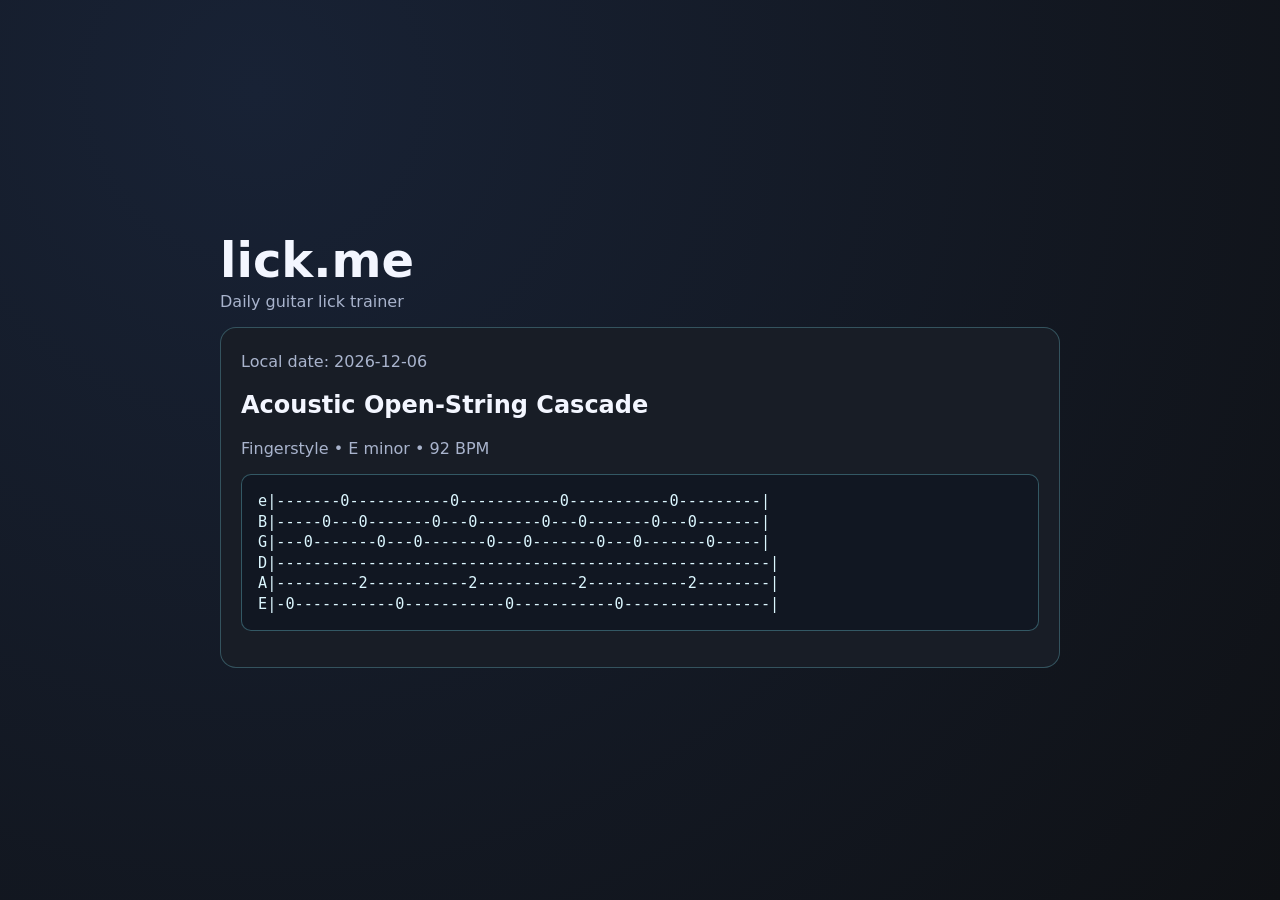
==== index.html @ 72597789 "feat: implement static daily lick picker and ASCII tab UI Agent-Logs-Url: https://github.com/tkjelsr" ====
<!doctype html>
<html lang="en">
  <head>
    <meta charset="UTF-8" />
    <meta name="viewport" content="width=device-width, initial-scale=1.0" />
    <title>lick.me — Daily Guitar Lick Trainer</title>
    <link rel="stylesheet" href="assets/style.css" />
  </head>
  <body>
    <main class="app">
      <h1>lick.me</h1>
      <p class="subtitle">Daily guitar lick trainer</p>

      <section class="card" aria-live="polite">
        <p id="date" class="meta"></p>
        <h2 id="title">Loading today’s lick…</h2>
        <p id="info" class="meta"></p>
        <pre id="tab" class="tab"></pre>
        <p id="error" class="error" hidden></p>
      </section>
    </main>

    <script src="assets/app.js" defer></script>
  </body>
</html>
---- assets/style.css ----
:root {
  color-scheme: dark;
  --bg: #0f1115;
  --card: #1a1f29;
  --text: #f3f6ff;
  --muted: #a9b4cd;
  --accent: #73d2de;
  --error: #ff9f9f;
}

* {
  box-sizing: border-box;
}

body {
  margin: 0;
  min-height: 100vh;
  font-family: Inter, system-ui, -apple-system, Segoe UI, Roboto, sans-serif;
  background: radial-gradient(circle at 20% 10%, #182235, var(--bg));
  color: var(--text);
  display: grid;
  place-items: center;
  padding: 1rem;
}

.app {
  width: min(100%, 840px);
}

h1 {
  margin: 0;
  font-size: clamp(2rem, 5vw, 3rem);
}

.subtitle {
  margin-top: 0.25rem;
  color: var(--muted);
}

.card {
  margin-top: 1rem;
  padding: 1.25rem;
  border-radius: 16px;
  background: color-mix(in srgb, var(--card) 92%, black);
  border: 1px solid color-mix(in srgb, var(--accent) 30%, transparent);
}

.meta {
  color: var(--muted);
  margin: 0.25rem 0;
}

.tab {
  margin-top: 1rem;
  padding: 1rem;
  border-radius: 10px;
  background: #111722;
  overflow-x: auto;
  line-height: 1.35;
  color: #dcf7ff;
  border: 1px solid color-mix(in srgb, var(--accent) 35%, transparent);
  font: 500 0.95rem/1.35 ui-monospace, SFMono-Regular, Menlo, Consolas, monospace;
}

.error {
  margin-top: 0.5rem;
  color: var(--error);
}
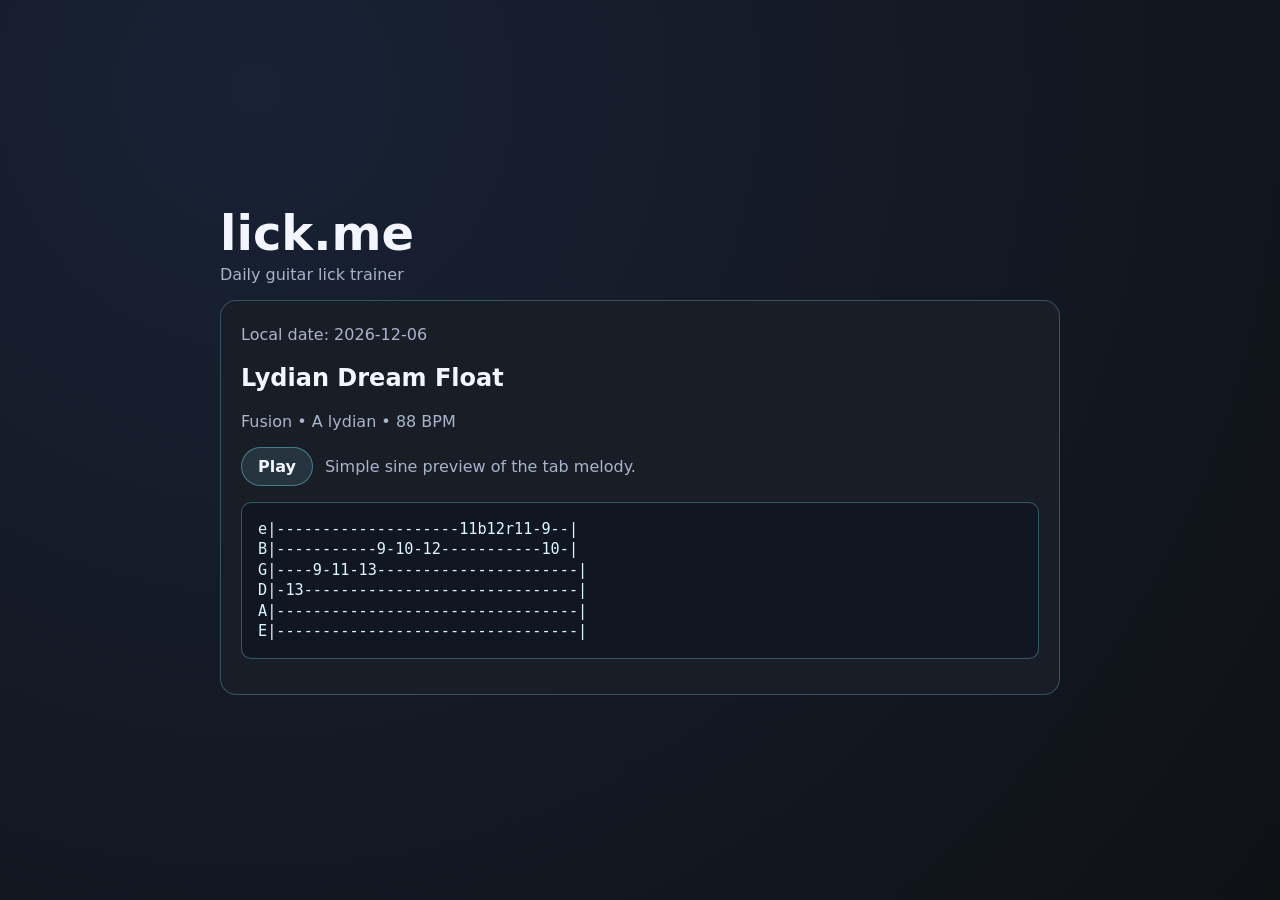
==== commit 1fc95ef5: "feat(playback): add simple sine preview" ====
--- a/index.html
+++ b/index.html
@@ -15,11 +15,15 @@
         <p id="date" class="meta"></p>
         <h2 id="title">Loading today’s lick…</h2>
         <p id="info" class="meta"></p>
+        <div class="controls">
+          <button id="playback-button" class="button" type="button">Play</button>
+          <p id="playback-status" class="meta playback-status">Preparing playback…</p>
+        </div>
         <pre id="tab" class="tab"></pre>
         <p id="error" class="error" hidden></p>
       </section>
     </main>
 
-    <script src="assets/app.js" defer></script>
+    <script src="assets/app.js"></script>
   </body>
 </html>
--- a/assets/style.css
+++ b/assets/style.css
@@ -41,13 +41,48 @@
   margin-top: 1rem;
   padding: 1.25rem;
   border-radius: 16px;
+  background: #171e2a;
   background: color-mix(in srgb, var(--card) 92%, black);
+  border: 1px solid #245b69;
   border: 1px solid color-mix(in srgb, var(--accent) 30%, transparent);
 }
 
 .meta {
   color: var(--muted);
   margin: 0.25rem 0;
+}
+
+.controls {
+  display: flex;
+  align-items: center;
+  gap: 0.75rem;
+  margin-top: 1rem;
+  flex-wrap: wrap;
+}
+
+.button {
+  appearance: none;
+  border: 1px solid color-mix(in srgb, var(--accent) 45%, transparent);
+  border-radius: 999px;
+  background: color-mix(in srgb, var(--accent) 12%, var(--card));
+  color: var(--text);
+  padding: 0.55rem 1rem;
+  font: inherit;
+  font-weight: 600;
+  cursor: pointer;
+}
+
+.button:hover:enabled {
+  background: color-mix(in srgb, var(--accent) 20%, var(--card));
+}
+
+.button:disabled {
+  cursor: not-allowed;
+  opacity: 0.55;
+}
+
+.playback-status {
+  margin: 0;
 }
 
 .tab {
@@ -58,6 +93,7 @@
   overflow-x: auto;
   line-height: 1.35;
   color: #dcf7ff;
+  border: 1px solid #2a6b7a;
   border: 1px solid color-mix(in srgb, var(--accent) 35%, transparent);
   font: 500 0.95rem/1.35 ui-monospace, SFMono-Regular, Menlo, Consolas, monospace;
 }
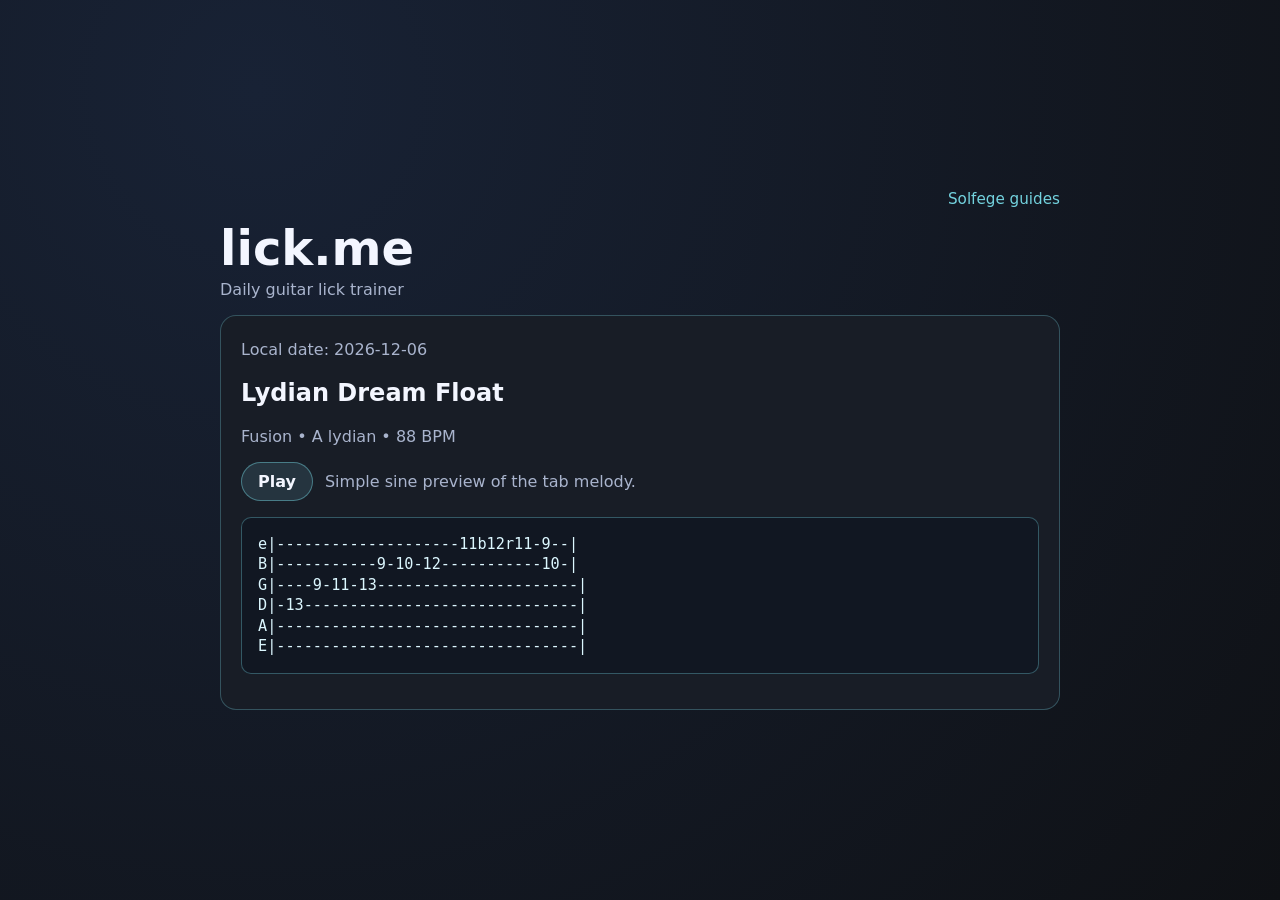
==== commit b4c177ac: "feat(solfege): add clickable ear training page" ====
--- a/index.html
+++ b/index.html
@@ -8,6 +8,9 @@
   </head>
   <body>
     <main class="app">
+      <nav class="top-nav" aria-label="Secondary">
+        <a class="nav-link" href="solfege.html">Solfege guides</a>
+      </nav>
       <h1>lick.me</h1>
       <p class="subtitle">Daily guitar lick trainer</p>
 
@@ -24,6 +27,7 @@
       </section>
     </main>
 
+    <script src="assets/audio.js"></script>
     <script src="assets/app.js"></script>
   </body>
 </html>
--- a/assets/style.css
+++ b/assets/style.css
@@ -25,6 +25,24 @@
 
 .app {
   width: min(100%, 840px);
+}
+
+.top-nav {
+  display: flex;
+  justify-content: flex-end;
+  margin-bottom: 0.75rem;
+}
+
+.nav-link,
+.back-link {
+  color: var(--accent);
+  text-decoration: none;
+  font-size: 0.95rem;
+}
+
+.nav-link:hover,
+.back-link:hover {
+  text-decoration: underline;
 }
 
 h1 {
@@ -102,3 +120,78 @@
   margin-top: 0.5rem;
   color: var(--error);
 }
+
+.page-header {
+  display: flex;
+  flex-direction: column;
+  gap: 0.5rem;
+}
+
+.guide-list {
+  display: grid;
+  gap: 1rem;
+  margin-top: 1rem;
+}
+
+.guide-card {
+  padding: 1rem;
+  border-radius: 14px;
+  background: #111722;
+  border: 1px solid color-mix(in srgb, var(--accent) 24%, transparent);
+}
+
+.guide-card h2,
+.guide-card h3 {
+  margin: 0;
+}
+
+.guide-card p {
+  margin: 0.5rem 0 0;
+}
+
+.syllable-row {
+  display: flex;
+  flex-wrap: wrap;
+  gap: 0.5rem;
+  margin-top: 0.9rem;
+}
+
+.syllable-button {
+  min-width: 3.25rem;
+  padding: 0.55rem 0.75rem;
+  border-radius: 999px;
+  border: 1px solid color-mix(in srgb, var(--accent) 38%, transparent);
+  background: color-mix(in srgb, var(--accent) 10%, var(--card));
+  color: var(--text);
+  font: inherit;
+  font-weight: 600;
+  cursor: pointer;
+}
+
+.syllable-button:hover,
+.syllable-button:focus-visible {
+  background: color-mix(in srgb, var(--accent) 18%, var(--card));
+}
+
+.syllable-button:focus-visible {
+  outline: 2px solid color-mix(in srgb, var(--accent) 65%, white);
+  outline-offset: 2px;
+}
+
+.pitch-label {
+  display: block;
+  margin-top: 0.15rem;
+  color: var(--muted);
+  font-size: 0.75rem;
+  font-weight: 500;
+}
+
+@media (max-width: 640px) {
+  body {
+    place-items: start center;
+  }
+
+  .top-nav {
+    justify-content: flex-start;
+  }
+}
